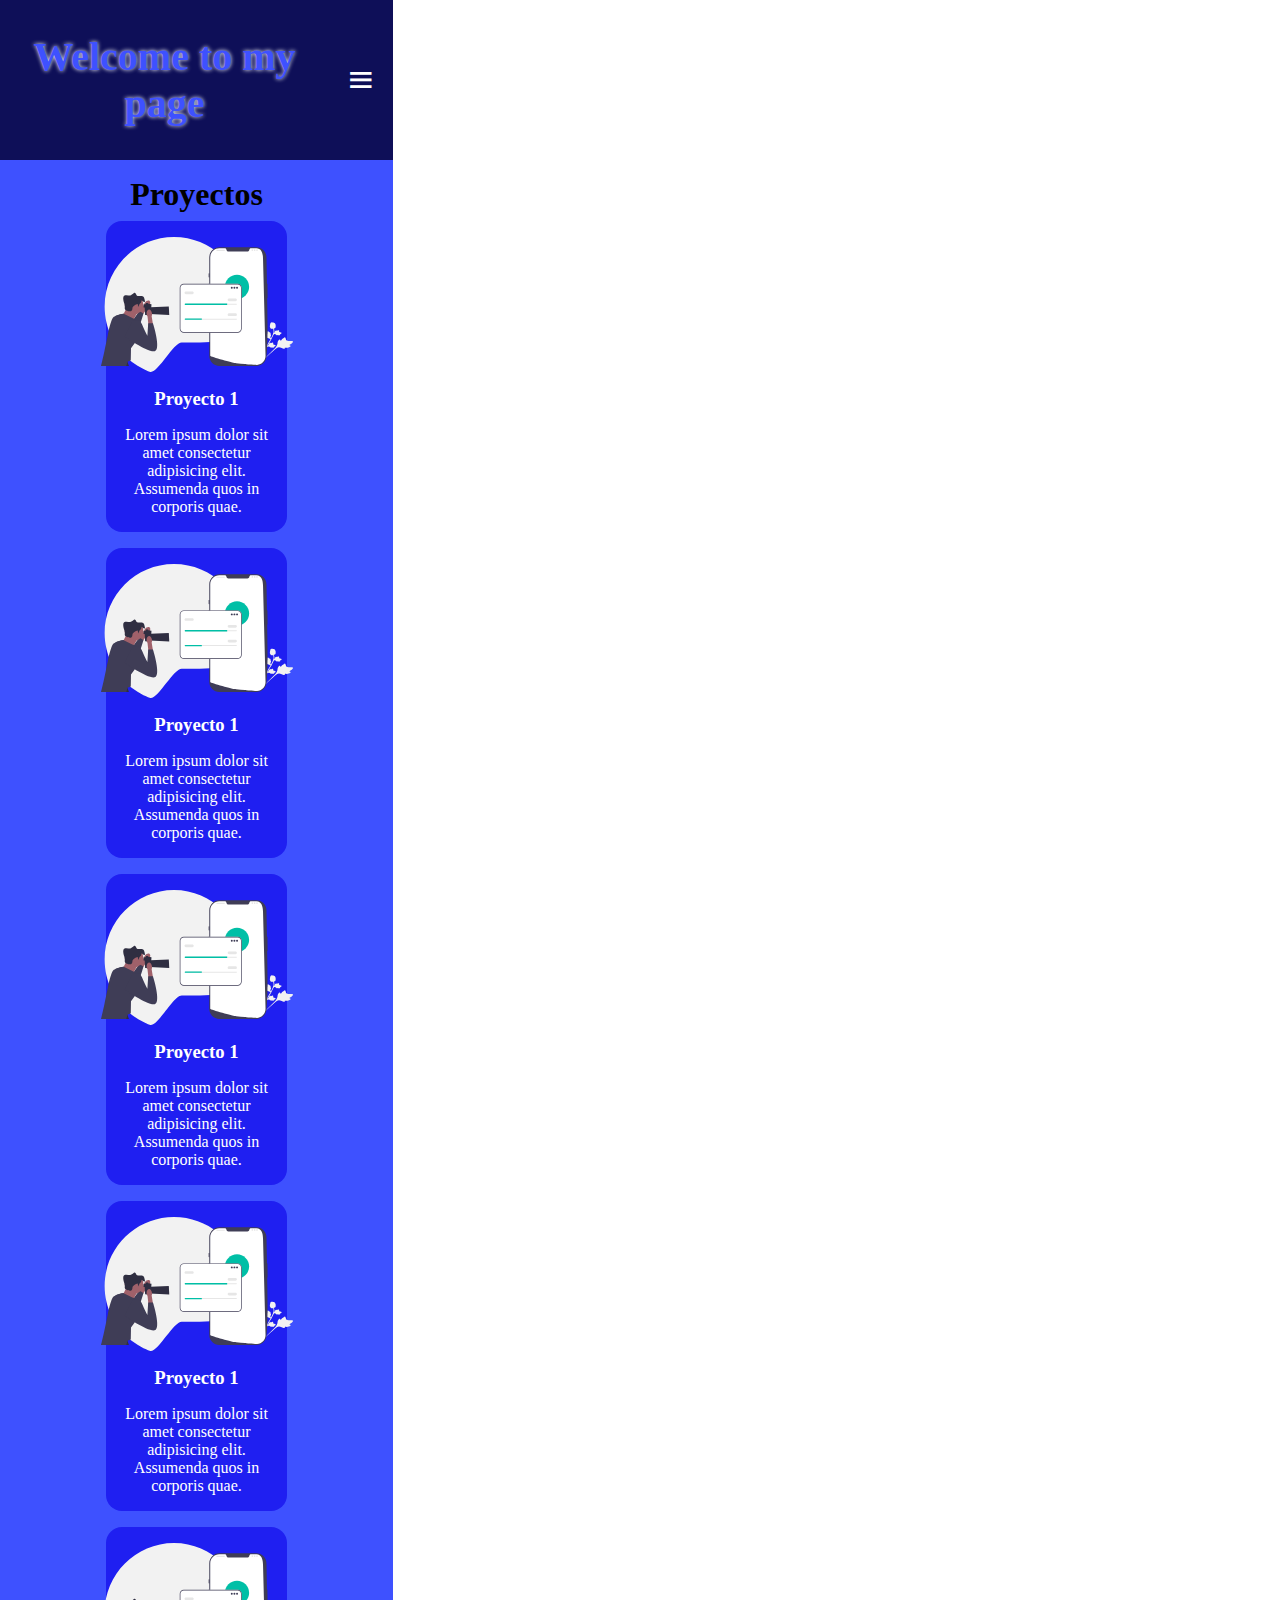
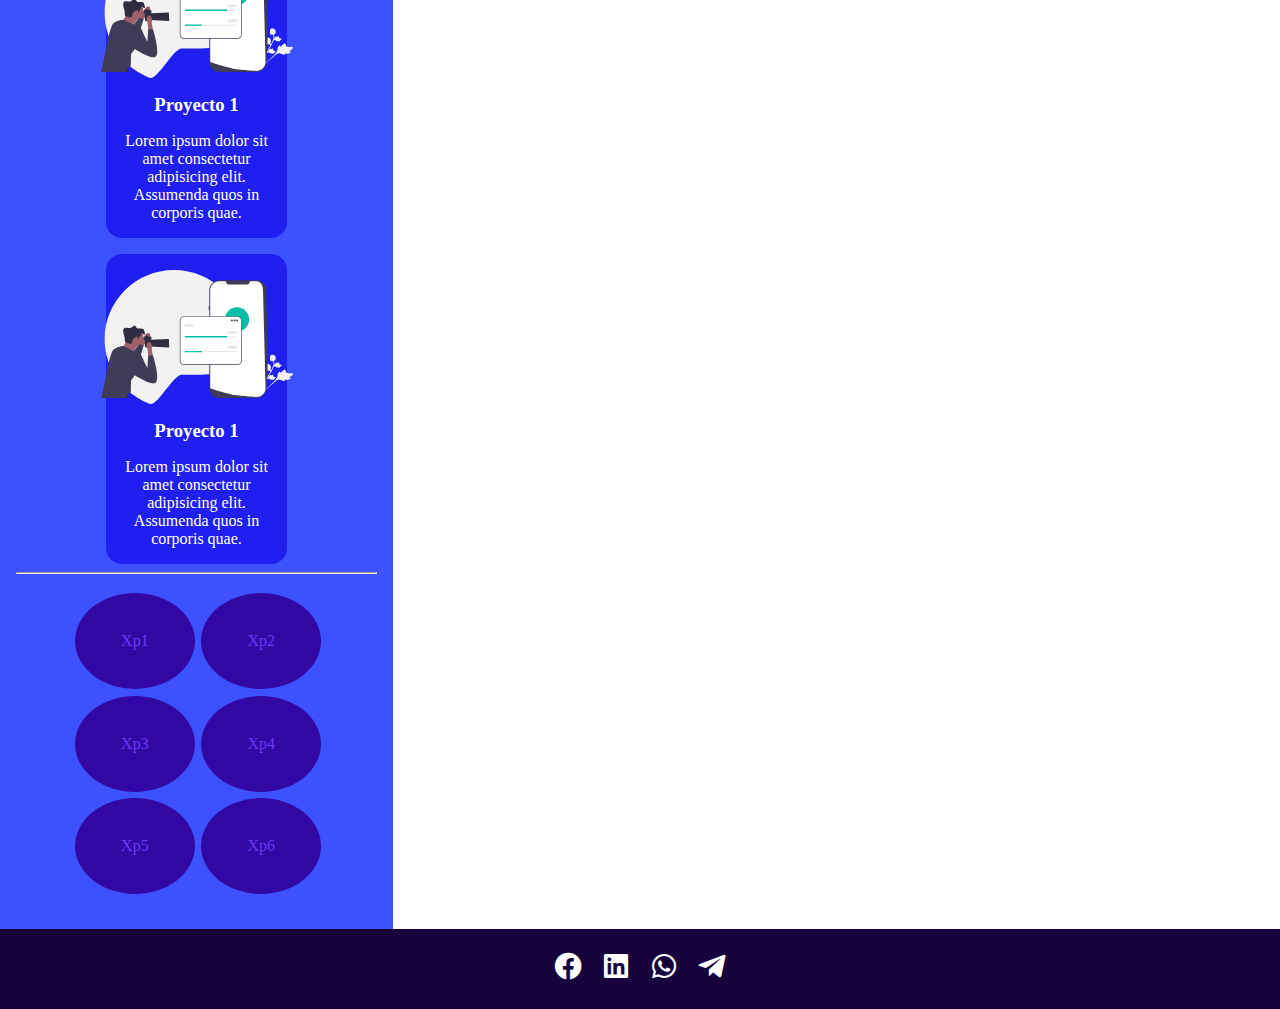
==== index.html @ 1e1632bb "ajuste main" ====
<!DOCTYPE html>
<html lang="en">
  <head>
    <meta charset="UTF-8">
    <meta name="viewport" content="width=device-width, initial-scale=1.0">
    <link href='https://unpkg.com/boxicons@2.1.4/css/boxicons.min.css'
      rel='stylesheet'>
    <link rel="stylesheet" href="/style/style.css">
    <title>Document</title>
  </head>
  <body>
    <header class="header">
      <h1>Welcome to my page</h1>
      <button class="menu-bar"><i class='bx bx-menu'></i></button>
    </header>
    <main>
      <section class="projects">
        <h2>Proyectos</h2>

        <div class="container-projects">

          <div class="card">
            <img src="/assets/images/undraw_photo_session_re_c0cp.svg">
            <div class="project">
              <h3>
                Proyecto 1
              </h3>
              <p>
                Lorem ipsum dolor sit amet consectetur adipisicing elit.
                Assumenda
                quos in corporis quae.
              </p>
            </div>

          </div>

          <div class="card">
            <img src="/assets/images/undraw_photo_session_re_c0cp.svg">
            <div class="project">
              <h3>
                Proyecto 1
              </h3>
              <p>
                Lorem ipsum dolor sit amet consectetur adipisicing elit.
                Assumenda
                quos in corporis quae.
              </p>
            </div>
          </div>

          <div class="card">
            <img src="/assets/images/undraw_photo_session_re_c0cp.svg">
            <div class="project">
              <h3>
                Proyecto 1
              </h3>
              <p>
                Lorem ipsum dolor sit amet consectetur adipisicing elit.
                Assumenda
                quos in corporis quae.
              </p>
            </div>
          </div>

          <div class="card">
            <img src="/assets/images/undraw_photo_session_re_c0cp.svg">
            <div class="project">
              <h3>
                Proyecto 1
              </h3>
              <p>
                Lorem ipsum dolor sit amet consectetur adipisicing elit.
                Assumenda
                quos in corporis quae.
              </p>
            </div>
          </div>

          <div class="card">
            <img src="/assets/images/undraw_photo_session_re_c0cp.svg">
            <div class="project">
              <h3>
                Proyecto 1
              </h3>
              <p>
                Lorem ipsum dolor sit amet consectetur adipisicing elit.
                Assumenda
                quos in corporis quae.
              </p>
            </div>
          </div>

          <div class="card">
            <img src="/assets/images/undraw_photo_session_re_c0cp.svg">
            <div class="project">
              <h3>
                Proyecto 1
              </h3>
              <p>
                Lorem ipsum dolor sit amet consectetur adipisicing elit.
                Assumenda
                quos in corporis quae.
              </p>
            </div>
          </div>
        </div>
      </section>
      <hr>
      <section class="experiences">
        <div class="xp">Xp1</div>
        <div class="xp">Xp2</div>
        <div class="xp">Xp3</div>
        <div class="xp">Xp4</div>
        <div class="xp">Xp5</div>
        <div class="xp">Xp6</div>
      </section>
    </main>
    <footer>
      <nav>
        <ul class="navbar-social-networks">
          <li><a href><i class='bx bxl-facebook-circle'></i></a></li>
          <li><a href><i class='bx bxl-linkedin-square'></i></a></li>
          <li><a href><i class='bx bxl-whatsapp'></i></a></li>
          <li><a href><i class='bx bxl-telegram'></i></a></li>
        </ul>
      </nav>
    </footer>

  </body>
</html>
---- style/style.css ----
* {
  margin: 0;
  padding: 0;
  box-sizing: border-box;
}

body {
  width: 393px;
  height: auto;
}

header {
  width: 100%;
  height: 10rem;
  background-color: #0e0f58;
  display: flex;
  justify-content: center;
  align-items: center;
}

h1 {
  font-size: 2.5rem;
  margin: 1rem;
  color: #3e51ff;
  text-shadow: 0 0 4px #fff;
  text-align: center;
}

h2 {
  font-size: 2rem;
}

.menu-bar {
  margin: 1rem;
  background: none;
  border: none;
  color: #fff;
  cursor: pointer;
}

.menu-bar > .bx-menu {
  font-weight: 400;
  font-size: 2rem;
}

.menu-bar > .bx-menu:hover {
  font-weight: 600;
  border-radius: 5px;
}

main {
  width: 100%;
  height: auto;
  background-color: #3e51ff;
  padding: 1rem;
}

.projects {
  width: 100%;
  display: flex;
  flex-direction: column;
  align-items: center;
  flex-wrap: wrap;
}

.container-projects {
  width: 100%;
  height: auto;
  display: flex;
  justify-content: center;
  flex-wrap: wrap;
}
.project {
  display: flex;
  flex-direction: column;
  text-align: center;
  gap: 1rem;
}

.container-projects > .card {
  width: 50%;
  height: auto;
  margin: 0.5rem;
  padding: 1rem;
  background-color: #1f1ff1;
  display: flex;
  justify-content: center;
  align-items: center;
  color: #fff;
  border-radius: 1rem;
  -webkit-border-radius: 1rem;
  -moz-border-radius: 1rem;
  -ms-border-radius: 1rem;
  -o-border-radius: 1rem;
}

.card img{
  width: 12rem;
}

.card {
  display: flex;
  flex-direction: column;
  gap: 1rem;
}

.experiences {
  width: 92%;
  height: auto;
  margin: 1rem;
  display: flex;
  justify-content: center;
  flex-wrap: wrap;
}

.experiences > .xp {
  width: 7.5rem;
  height: 6rem;
  border-radius: 50%;
  display: flex;
  justify-content: center;
  align-items: center;
  background-color: #3208a4;
  color: #6b38f7;
  margin: 0.2rem;
}

footer {
  width: 100vw;
  height: 5rem;
  background-color: #17033c;
  display: flex;
  justify-content: center;
  align-items: center;
}

.navbar-social-networks {
  width: 100%;
  display: flex;
  justify-content: center;
  align-items: center;
  font-size: 2rem;
  color: #fff;
  list-style: none;
  gap: 1rem;
}

.navbar-social-networks > li > a {
  color: #fff;
  transition: 0.3s;
  -webkit-transition: 0.3s;
  -moz-transition: 0.3s;
  -ms-transition: 0.3s;
  -o-transition: 0.3s;
}

.navbar-social-networks > li > a:hover {
  color: #9436ff;
  text-shadow: 0 0 2px #fff;
}

@media screen and (min-width: 428px) and (max-width: 767px) {
  header {
    width: 100vw;
  }

  main {
    width: 100vw;
  }

  .container-projects {
    display: flex;
    flex-direction: column;
    align-items: center;
  }

  .container-projects > .card {
    width: 20rem;
  }
}

@media screen and (min-width: 768px) and (max-width: 1279px) {
  body {
    width: 100vw;
    font-size: 25px;
  }

  .header {
    display: flex;
    justify-content: space-around;
  }


  .container-projects{
    display: grid;
    grid-template-columns: repeat(2, 1fr);
    justify-items: center;
    
  }

  .container-projects > .card {
    height: 11rem;
    margin: 1.5rem;
    border-radius: 8rem;
    -webkit-border-radius: 8rem;
    -moz-border-radius: 8rem;
    -ms-border-radius: 8rem;
    -o-border-radius: 8rem;
}
}
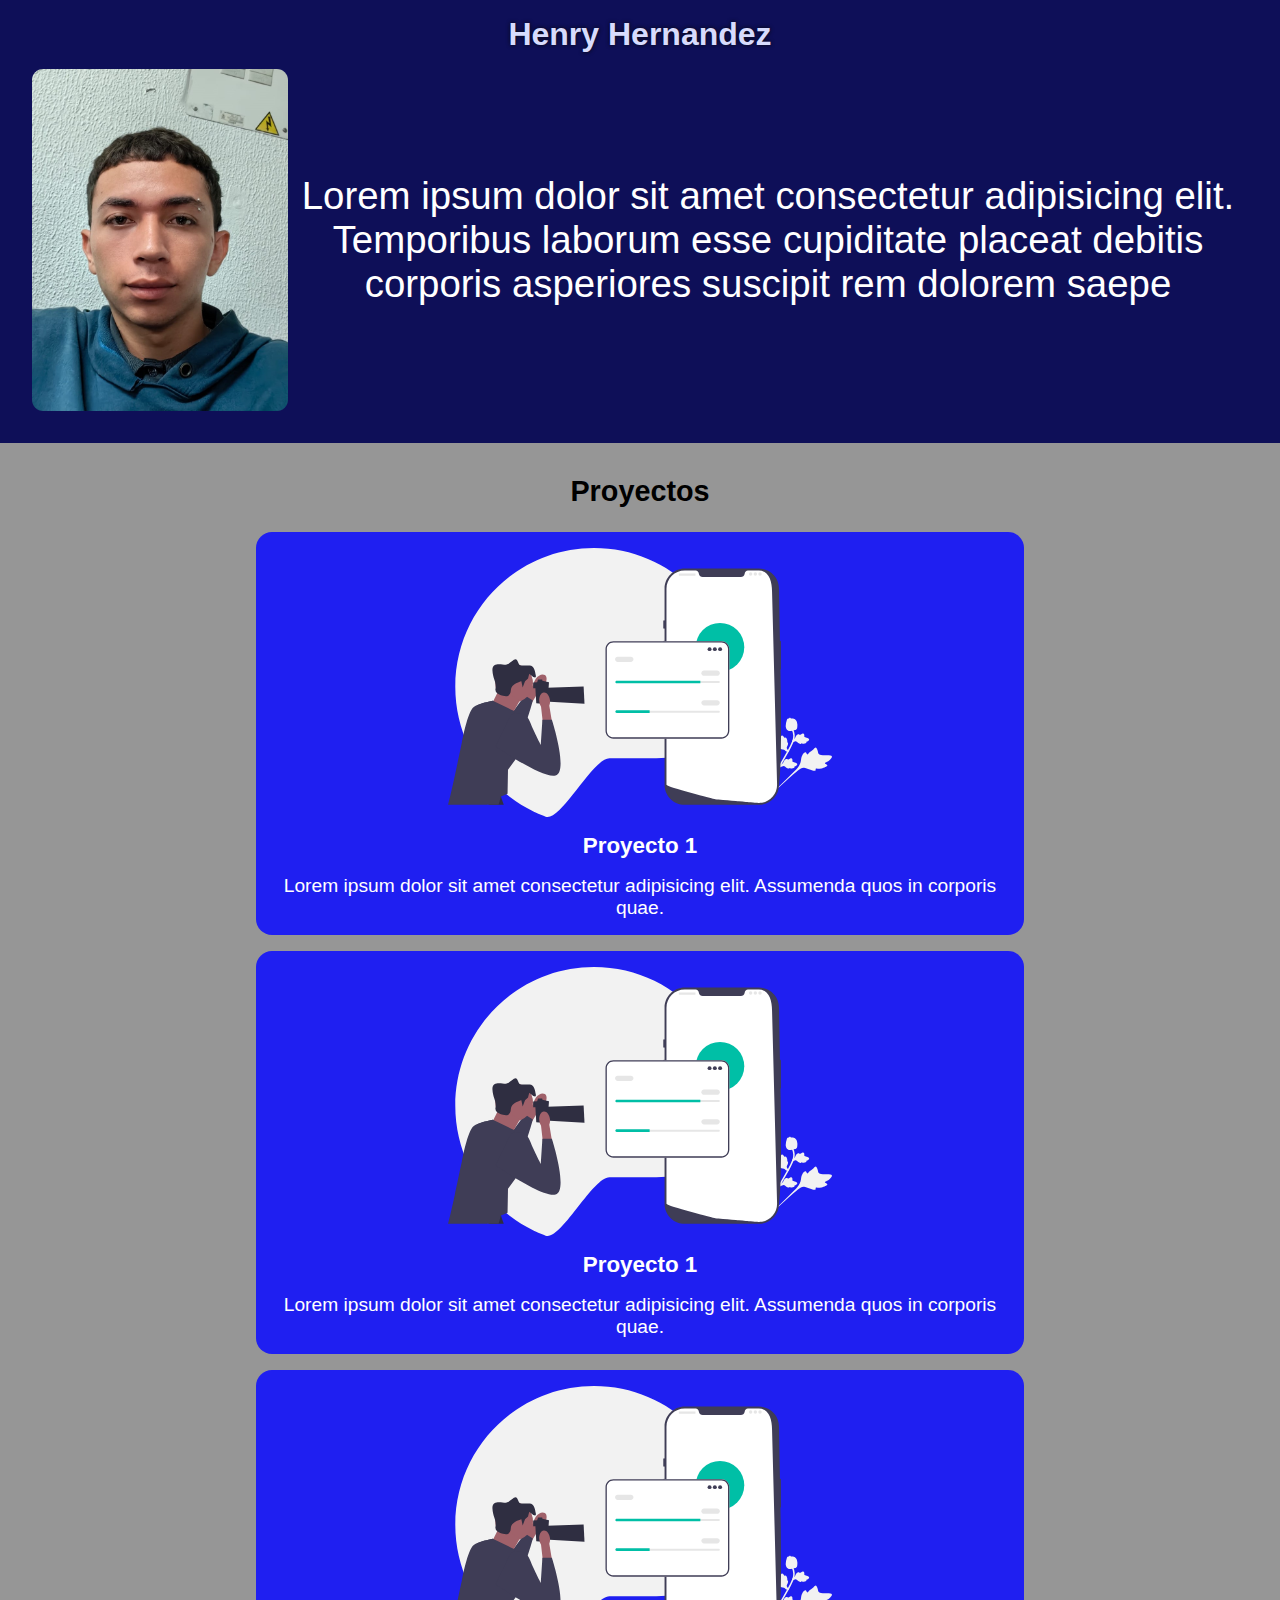
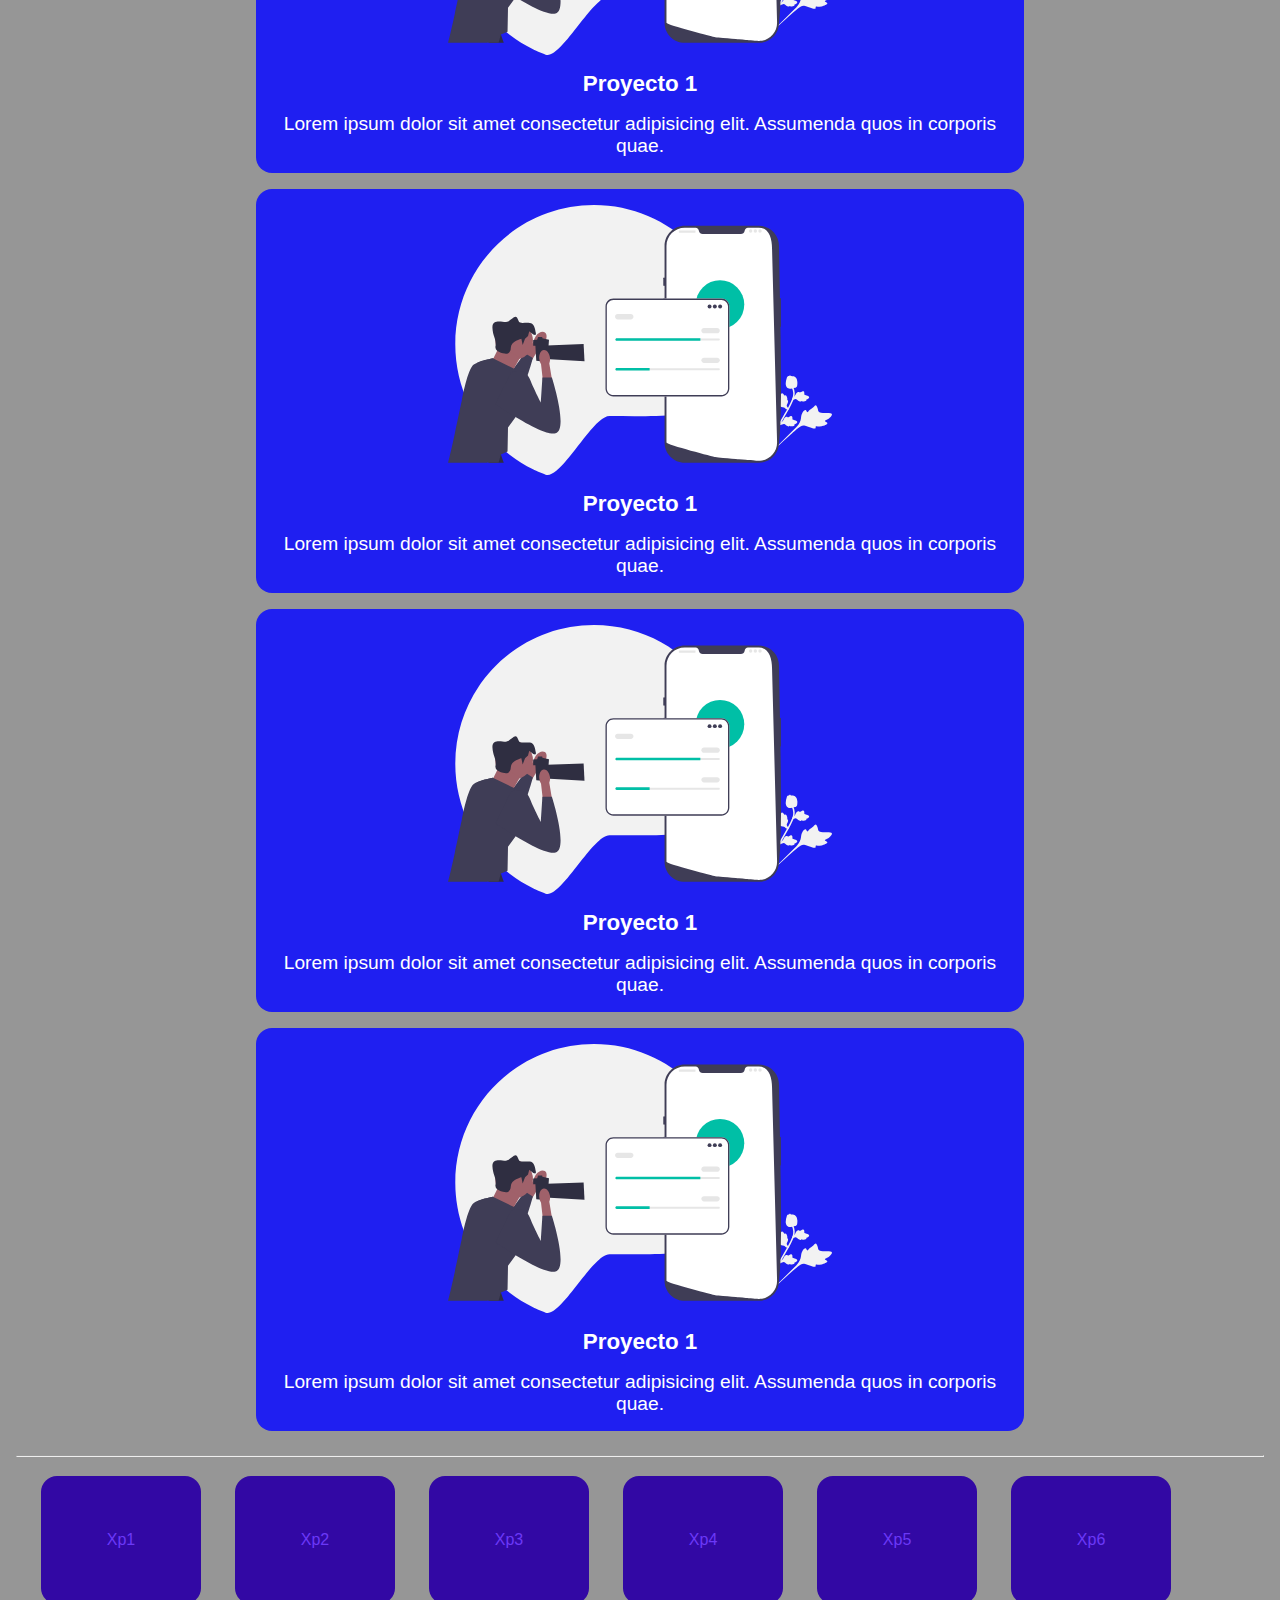
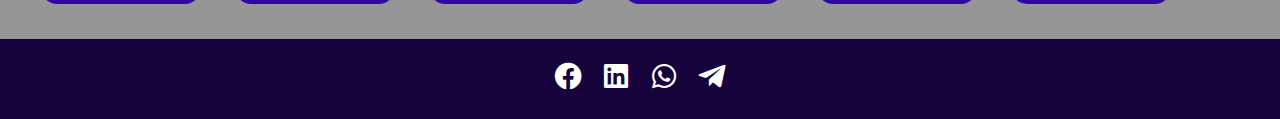
==== commit ea1e47f5: "ajuste 80% mobile" ====
--- a/index.html
+++ b/index.html
@@ -10,8 +10,12 @@
   </head>
   <body>
     <header class="header">
-      <h1>Welcome to my page</h1>
-      <button class="menu-bar"><i class='bx bx-menu'></i></button>
+      <h1>Henry Hernandez</h1>
+      <div class="photo-text">
+        <img src="/assets/images/WhatsApp Image 2024-05-25 at 11.58.33 AM.jpeg">
+        <p>Lorem ipsum dolor sit amet consectetur adipisicing elit. Temporibus laborum esse cupiditate placeat debitis corporis asperiores suscipit rem dolorem saepe</p>
+      </div>
+      
     </header>
     <main>
       <section class="projects">
--- a/style/style.css
+++ b/style/style.css
@@ -2,6 +2,7 @@
   margin: 0;
   padding: 0;
   box-sizing: border-box;
+  font-family: Arial, Helvetica, sans-serif;
 }
 
 body {
@@ -9,25 +10,45 @@
   height: auto;
 }
 
-header {
-  width: 100%;
-  height: 10rem;
+.header {
+  display: flex;
+  flex-direction: column;
+  width: 100vw;
+  height: auto;
   background-color: #0e0f58;
-  display: flex;
-  justify-content: center;
-  align-items: center;
-}
-
-h1 {
-  font-size: 2.5rem;
-  margin: 1rem;
-  color: #3e51ff;
-  text-shadow: 0 0 4px #fff;
+  justify-content: center;
+  align-items: center;
+  padding: 1rem;
+}
+
+.header h1 {
+  color: #d7dbfd;
+  text-shadow: 0 0 4px #080808;
   text-align: center;
 }
 
-h2 {
-  font-size: 2rem;
+.photo-text {
+  display: flex;
+  flex-direction: row;
+  justify-content: center;
+  align-items: center;
+  padding: 1rem;
+}
+
+.photo-text img {
+  width: 20vw;
+  border-radius: .7rem;
+  -webkit-border-radius: .7rem;
+  -moz-border-radius: .7rem;
+  -ms-border-radius: .7rem;
+  -o-border-radius: .7rem;
+}
+
+.photo-text p {
+  text-align: center;
+  padding: 0.8rem;
+  color: rgb(255, 255, 255);
+  font-size: 3vw;
 }
 
 .menu-bar {
@@ -49,10 +70,11 @@
 }
 
 main {
-  width: 100%;
+  width: 100vw;
   height: auto;
   background-color: #3e51ff;
   padding: 1rem;
+  background-color: #969696;
 }
 
 .projects {
@@ -61,6 +83,7 @@
   flex-direction: column;
   align-items: center;
   flex-wrap: wrap;
+  margin-bottom: 1rem;
 }
 
 .container-projects {
@@ -69,7 +92,14 @@
   display: flex;
   justify-content: center;
   flex-wrap: wrap;
-}
+  
+}
+
+.projects h2 {
+  font-size: 1.8rem;
+  margin: 1rem;
+}
+
 .project {
   display: flex;
   flex-direction: column;
@@ -77,8 +107,18 @@
   gap: 1rem;
 }
 
+.project p {
+  font-size: 1.2rem;
+}
+
+.project h3 {
+  font-size: 1.4rem;
+}
+
+
+
 .container-projects > .card {
-  width: 50%;
+  width: 60vw;
   height: auto;
   margin: 0.5rem;
   padding: 1rem;
@@ -94,8 +134,8 @@
   -o-border-radius: 1rem;
 }
 
-.card img{
-  width: 12rem;
+.card img {
+  width: 30vw;
 }
 
 .card {
@@ -109,20 +149,25 @@
   height: auto;
   margin: 1rem;
   display: flex;
-  justify-content: center;
+  justify-content: space-around;
   flex-wrap: wrap;
+  gap: 1rem;
 }
 
 .experiences > .xp {
-  width: 7.5rem;
-  height: 6rem;
-  border-radius: 50%;
+  width: 10rem;
+  height: 8rem;
+  border-radius: 1rem;
   display: flex;
   justify-content: center;
   align-items: center;
   background-color: #3208a4;
   color: #6b38f7;
   margin: 0.2rem;
+  -webkit-border-radius: 1rem;
+  -moz-border-radius: 1rem;
+  -ms-border-radius: 1rem;
+  -o-border-radius: 1rem;
 }
 
 footer {
@@ -159,25 +204,7 @@
   text-shadow: 0 0 2px #fff;
 }
 
-@media screen and (min-width: 428px) and (max-width: 767px) {
-  header {
-    width: 100vw;
-  }
-
-  main {
-    width: 100vw;
-  }
-
-  .container-projects {
-    display: flex;
-    flex-direction: column;
-    align-items: center;
-  }
-
-  .container-projects > .card {
-    width: 20rem;
-  }
-}
+
 
 @media screen and (min-width: 768px) and (max-width: 1279px) {
   body {
@@ -190,12 +217,10 @@
     justify-content: space-around;
   }
 
-
-  .container-projects{
+  .container-projects {
     display: grid;
     grid-template-columns: repeat(2, 1fr);
     justify-items: center;
-    
   }
 
   .container-projects > .card {
@@ -206,5 +231,5 @@
     -moz-border-radius: 8rem;
     -ms-border-radius: 8rem;
     -o-border-radius: 8rem;
-}
-}
+  }
+}
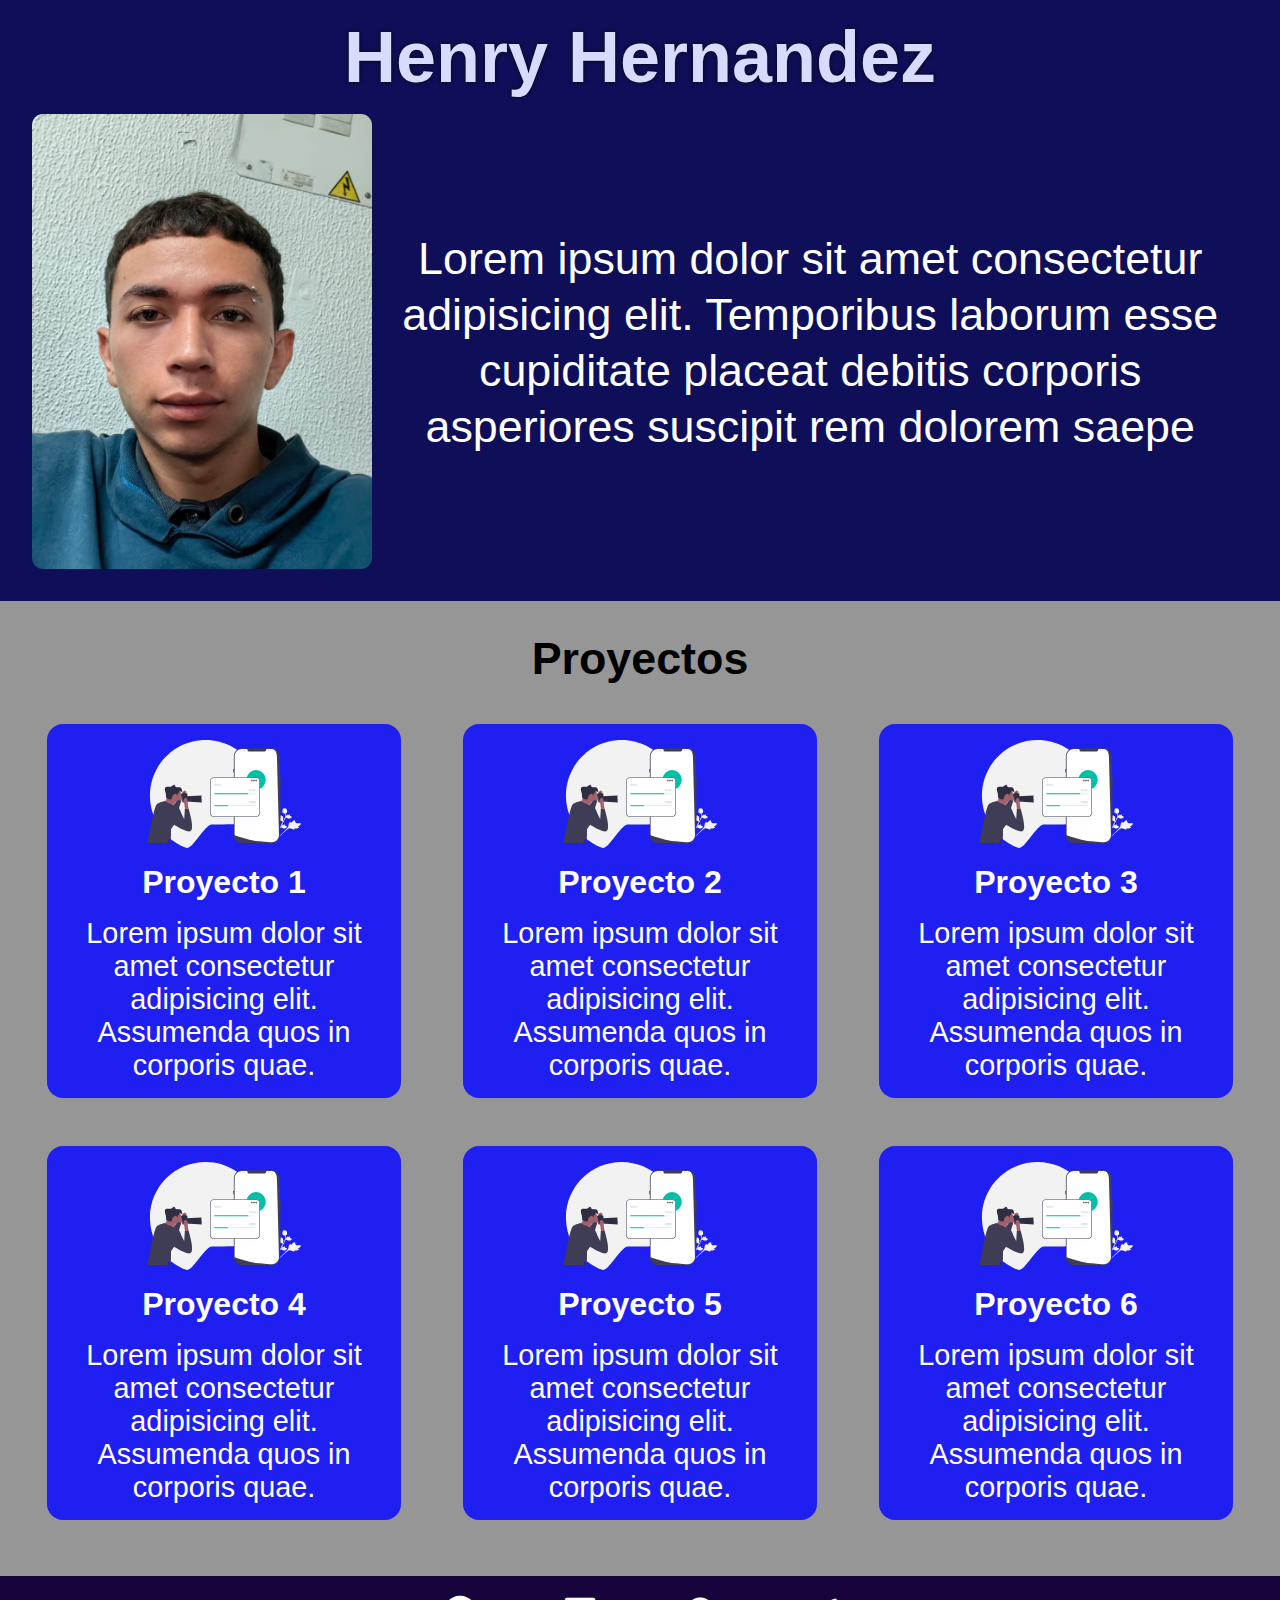
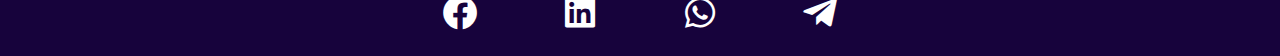
==== commit 9d1d01dd: "finish" ====
--- a/index.html
+++ b/index.html
@@ -42,7 +42,7 @@
             <img src="/assets/images/undraw_photo_session_re_c0cp.svg">
             <div class="project">
               <h3>
-                Proyecto 1
+                Proyecto 2
               </h3>
               <p>
                 Lorem ipsum dolor sit amet consectetur adipisicing elit.
@@ -56,7 +56,7 @@
             <img src="/assets/images/undraw_photo_session_re_c0cp.svg">
             <div class="project">
               <h3>
-                Proyecto 1
+                Proyecto 3
               </h3>
               <p>
                 Lorem ipsum dolor sit amet consectetur adipisicing elit.
@@ -70,7 +70,7 @@
             <img src="/assets/images/undraw_photo_session_re_c0cp.svg">
             <div class="project">
               <h3>
-                Proyecto 1
+                Proyecto 4
               </h3>
               <p>
                 Lorem ipsum dolor sit amet consectetur adipisicing elit.
@@ -84,7 +84,7 @@
             <img src="/assets/images/undraw_photo_session_re_c0cp.svg">
             <div class="project">
               <h3>
-                Proyecto 1
+                Proyecto 5
               </h3>
               <p>
                 Lorem ipsum dolor sit amet consectetur adipisicing elit.
@@ -98,7 +98,7 @@
             <img src="/assets/images/undraw_photo_session_re_c0cp.svg">
             <div class="project">
               <h3>
-                Proyecto 1
+                Proyecto 6
               </h3>
               <p>
                 Lorem ipsum dolor sit amet consectetur adipisicing elit.
@@ -109,15 +109,7 @@
           </div>
         </div>
       </section>
-      <hr>
-      <section class="experiences">
-        <div class="xp">Xp1</div>
-        <div class="xp">Xp2</div>
-        <div class="xp">Xp3</div>
-        <div class="xp">Xp4</div>
-        <div class="xp">Xp5</div>
-        <div class="xp">Xp6</div>
-      </section>
+      
     </main>
     <footer>
       <nav>
--- a/style/style.css
+++ b/style/style.css
@@ -6,14 +6,15 @@
 }
 
 body {
-  width: 393px;
-  height: auto;
+  width: 100%;
+  height: auto;
+  max-width: 100%;
 }
 
 .header {
   display: flex;
   flex-direction: column;
-  width: 100vw;
+  width: 100%;
   height: auto;
   background-color: #0e0f58;
   justify-content: center;
@@ -36,19 +37,20 @@
 }
 
 .photo-text img {
-  width: 20vw;
-  border-radius: .7rem;
-  -webkit-border-radius: .7rem;
-  -moz-border-radius: .7rem;
-  -ms-border-radius: .7rem;
-  -o-border-radius: .7rem;
+  width: 35%;
+  border-radius: 0.7rem;
+  -webkit-border-radius: 0.7rem;
+  -moz-border-radius: 0.7rem;
+  -ms-border-radius: 0.7rem;
+  -o-border-radius: 0.7rem;
 }
 
 .photo-text p {
   text-align: center;
   padding: 0.8rem;
   color: rgb(255, 255, 255);
-  font-size: 3vw;
+  font-size: 1rem;
+  line-height: 1.1rem;
 }
 
 .menu-bar {
@@ -70,7 +72,7 @@
 }
 
 main {
-  width: 100vw;
+  width: 100%;
   height: auto;
   background-color: #3e51ff;
   padding: 1rem;
@@ -92,7 +94,6 @@
   display: flex;
   justify-content: center;
   flex-wrap: wrap;
-  
 }
 
 .projects h2 {
@@ -115,15 +116,14 @@
   font-size: 1.4rem;
 }
 
-
-
 .container-projects > .card {
-  width: 60vw;
+  width: 85%;
   height: auto;
   margin: 0.5rem;
   padding: 1rem;
   background-color: #1f1ff1;
   display: flex;
+  flex-direction: column;
   justify-content: center;
   align-items: center;
   color: #fff;
@@ -132,46 +132,15 @@
   -moz-border-radius: 1rem;
   -ms-border-radius: 1rem;
   -o-border-radius: 1rem;
+  gap: 1rem;
 }
 
 .card img {
-  width: 30vw;
-}
-
-.card {
-  display: flex;
-  flex-direction: column;
-  gap: 1rem;
-}
-
-.experiences {
-  width: 92%;
-  height: auto;
-  margin: 1rem;
-  display: flex;
-  justify-content: space-around;
-  flex-wrap: wrap;
-  gap: 1rem;
-}
-
-.experiences > .xp {
-  width: 10rem;
-  height: 8rem;
-  border-radius: 1rem;
-  display: flex;
-  justify-content: center;
-  align-items: center;
-  background-color: #3208a4;
-  color: #6b38f7;
-  margin: 0.2rem;
-  -webkit-border-radius: 1rem;
-  -moz-border-radius: 1rem;
-  -ms-border-radius: 1rem;
-  -o-border-radius: 1rem;
+  width: 48%;
 }
 
 footer {
-  width: 100vw;
+  width: 100%;
   height: 5rem;
   background-color: #17033c;
   display: flex;
@@ -204,17 +173,38 @@
   text-shadow: 0 0 2px #fff;
 }
 
-
+@media screen and (min-width: 319px) and (max-width: 767px) {
+  body {
+    width: 100%;
+    max-width: 100%;
+  }
+  .header {
+    width: 100%;
+  }
+
+  main {
+    width: 100%;
+  }
+}
 
 @media screen and (min-width: 768px) and (max-width: 1279px) {
   body {
-    width: 100vw;
+    width: 100%;
     font-size: 25px;
   }
 
   .header {
     display: flex;
     justify-content: space-around;
+  }
+
+  .photo-text p {
+    font-size: 2rem;
+    line-height: 2.5rem;
+  }
+
+  .projects h2 {
+    font-size: 2rem;
   }
 
   .container-projects {
@@ -224,12 +214,71 @@
   }
 
   .container-projects > .card {
-    height: 11rem;
+    height: 20rem;
     margin: 1.5rem;
-    border-radius: 8rem;
-    -webkit-border-radius: 8rem;
-    -moz-border-radius: 8rem;
-    -ms-border-radius: 8rem;
-    -o-border-radius: 8rem;
-  }
-}
+    border-radius: 1.5rem;
+    -webkit-border-radius: 1.5rem;
+    -moz-border-radius: 1.5rem;
+    -ms-border-radius: 1.5rem;
+    -o-border-radius: 1.5rem;
+  }
+
+  .navbar-social-networks {
+    display: flex;
+    justify-content: center;
+    align-items: center;
+    font-size: 2.5rem;
+    color: #fff;
+    gap: 2rem;
+  }
+}
+
+@media screen and (min-width: 1280px) {
+  
+.header h1 {
+  font-size: 4.5rem;
+}
+  
+
+  .photo-text p {
+    font-size: 2.8rem;
+    line-height: 3.5rem;
+  }
+
+  .photo-text img {
+    width: 28%;
+    
+  }
+
+  .projects h2 {
+    font-size: 2.8rem;
+  }
+
+  .container-projects {
+    display: grid;
+    grid-template-columns: repeat(3, 1fr);
+    justify-items: center;
+  }
+
+  .container-projects > .card {
+    height: auto;
+    margin: 1.5rem;
+  }
+
+  .navbar-social-networks {
+    display: flex;
+    justify-content: center;
+    align-items: center;
+    font-size: 2.5rem;
+    color: #fff;
+    gap: 5rem;
+  }
+
+  .project p {
+  font-size: 1.8rem;
+}
+
+.project h3 {
+  font-size: 2rem;
+}
+}
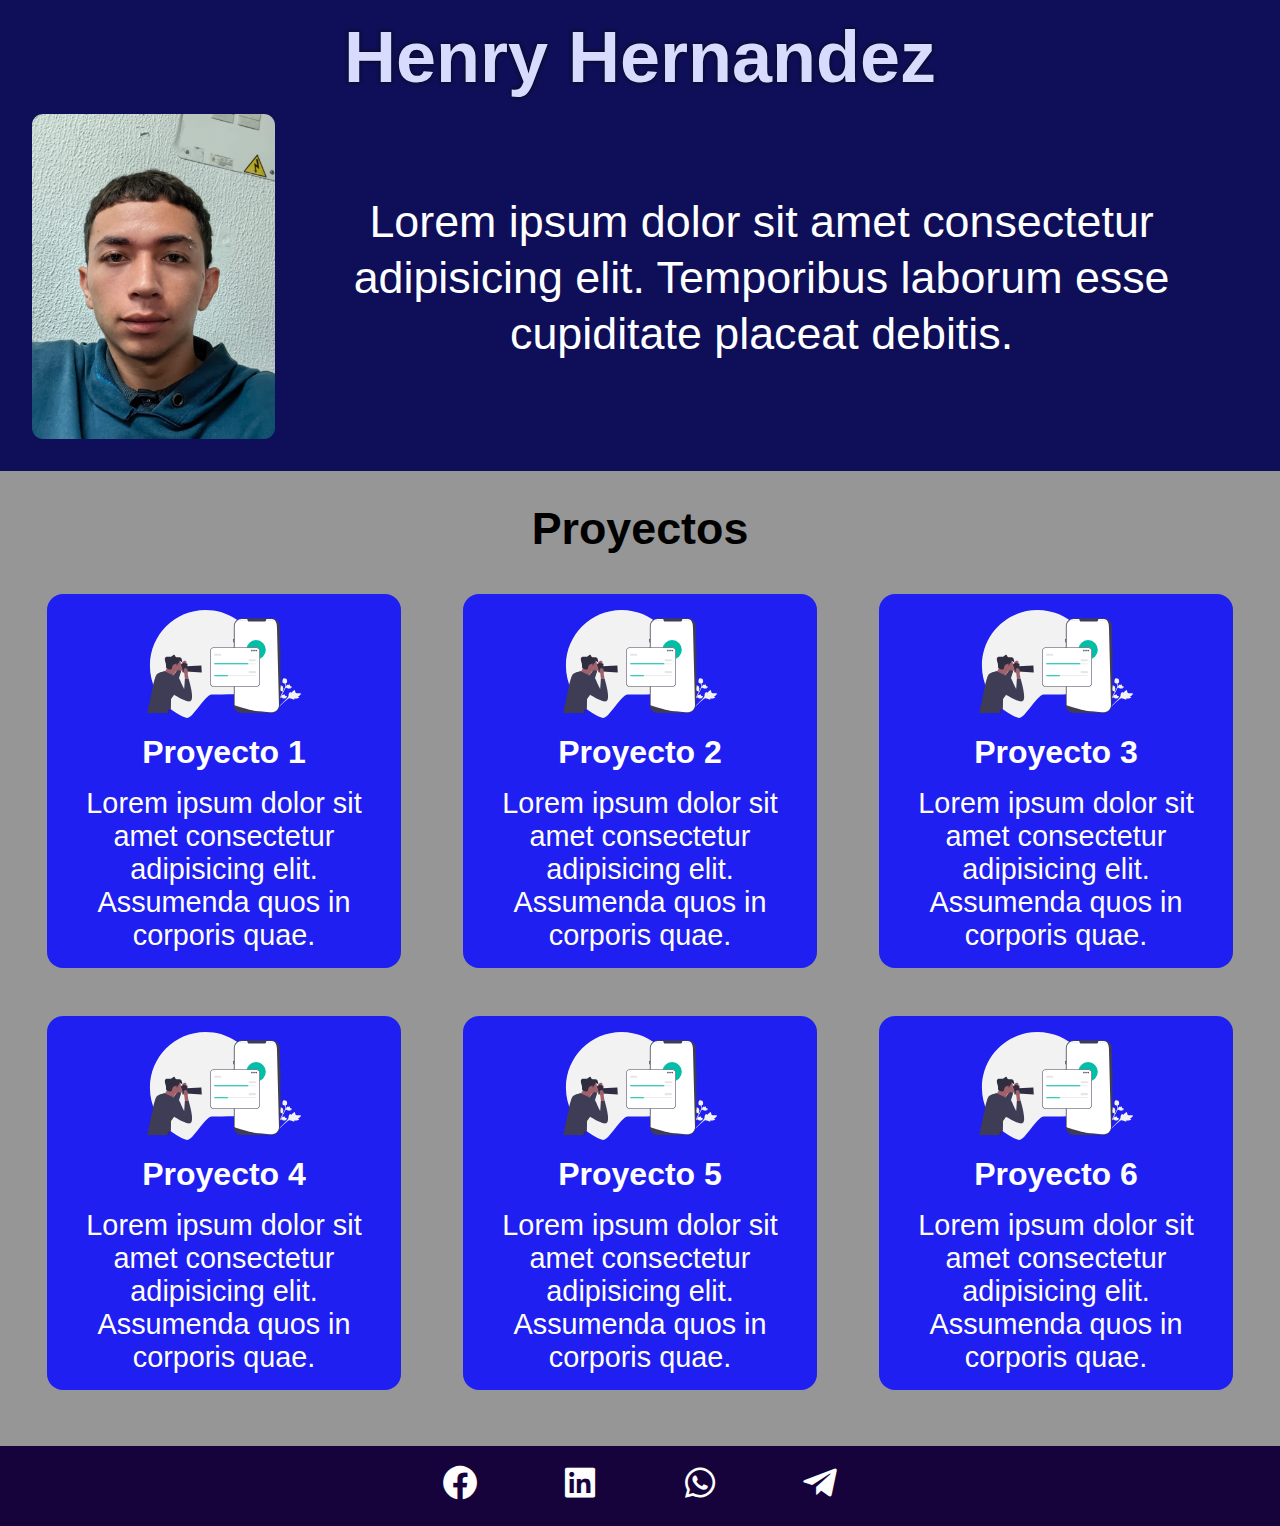
==== commit 5b2e4397: "finalizado" ====
--- a/index.html
+++ b/index.html
@@ -13,9 +13,10 @@
       <h1>Henry Hernandez</h1>
       <div class="photo-text">
         <img src="/assets/images/WhatsApp Image 2024-05-25 at 11.58.33 AM.jpeg">
-        <p>Lorem ipsum dolor sit amet consectetur adipisicing elit. Temporibus laborum esse cupiditate placeat debitis corporis asperiores suscipit rem dolorem saepe</p>
+        <p>Lorem ipsum dolor sit amet consectetur adipisicing elit. Temporibus
+          laborum esse cupiditate placeat debitis.</p>
       </div>
-      
+
     </header>
     <main>
       <section class="projects">
@@ -109,7 +110,7 @@
           </div>
         </div>
       </section>
-      
+
     </main>
     <footer>
       <nav>
--- a/style/style.css
+++ b/style/style.css
@@ -223,22 +223,16 @@
     -o-border-radius: 1.5rem;
   }
 
-  .navbar-social-networks {
-    display: flex;
-    justify-content: center;
-    align-items: center;
+  .navbar-social-networks { 
     font-size: 2.5rem;
-    color: #fff;
     gap: 2rem;
   }
 }
 
 @media screen and (min-width: 1280px) {
-  
-.header h1 {
-  font-size: 4.5rem;
-}
-  
+  .header h1 {
+    font-size: 4.5rem;
+  }
 
   .photo-text p {
     font-size: 2.8rem;
@@ -246,8 +240,7 @@
   }
 
   .photo-text img {
-    width: 28%;
-    
+    width: 20%;
   }
 
   .projects h2 {
@@ -266,19 +259,15 @@
   }
 
   .navbar-social-networks {
-    display: flex;
-    justify-content: center;
-    align-items: center;
     font-size: 2.5rem;
-    color: #fff;
     gap: 5rem;
   }
 
   .project p {
-  font-size: 1.8rem;
-}
-
-.project h3 {
-  font-size: 2rem;
-}
-}
+    font-size: 1.8rem;
+  }
+
+  .project h3 {
+    font-size: 2rem;
+  }
+}
